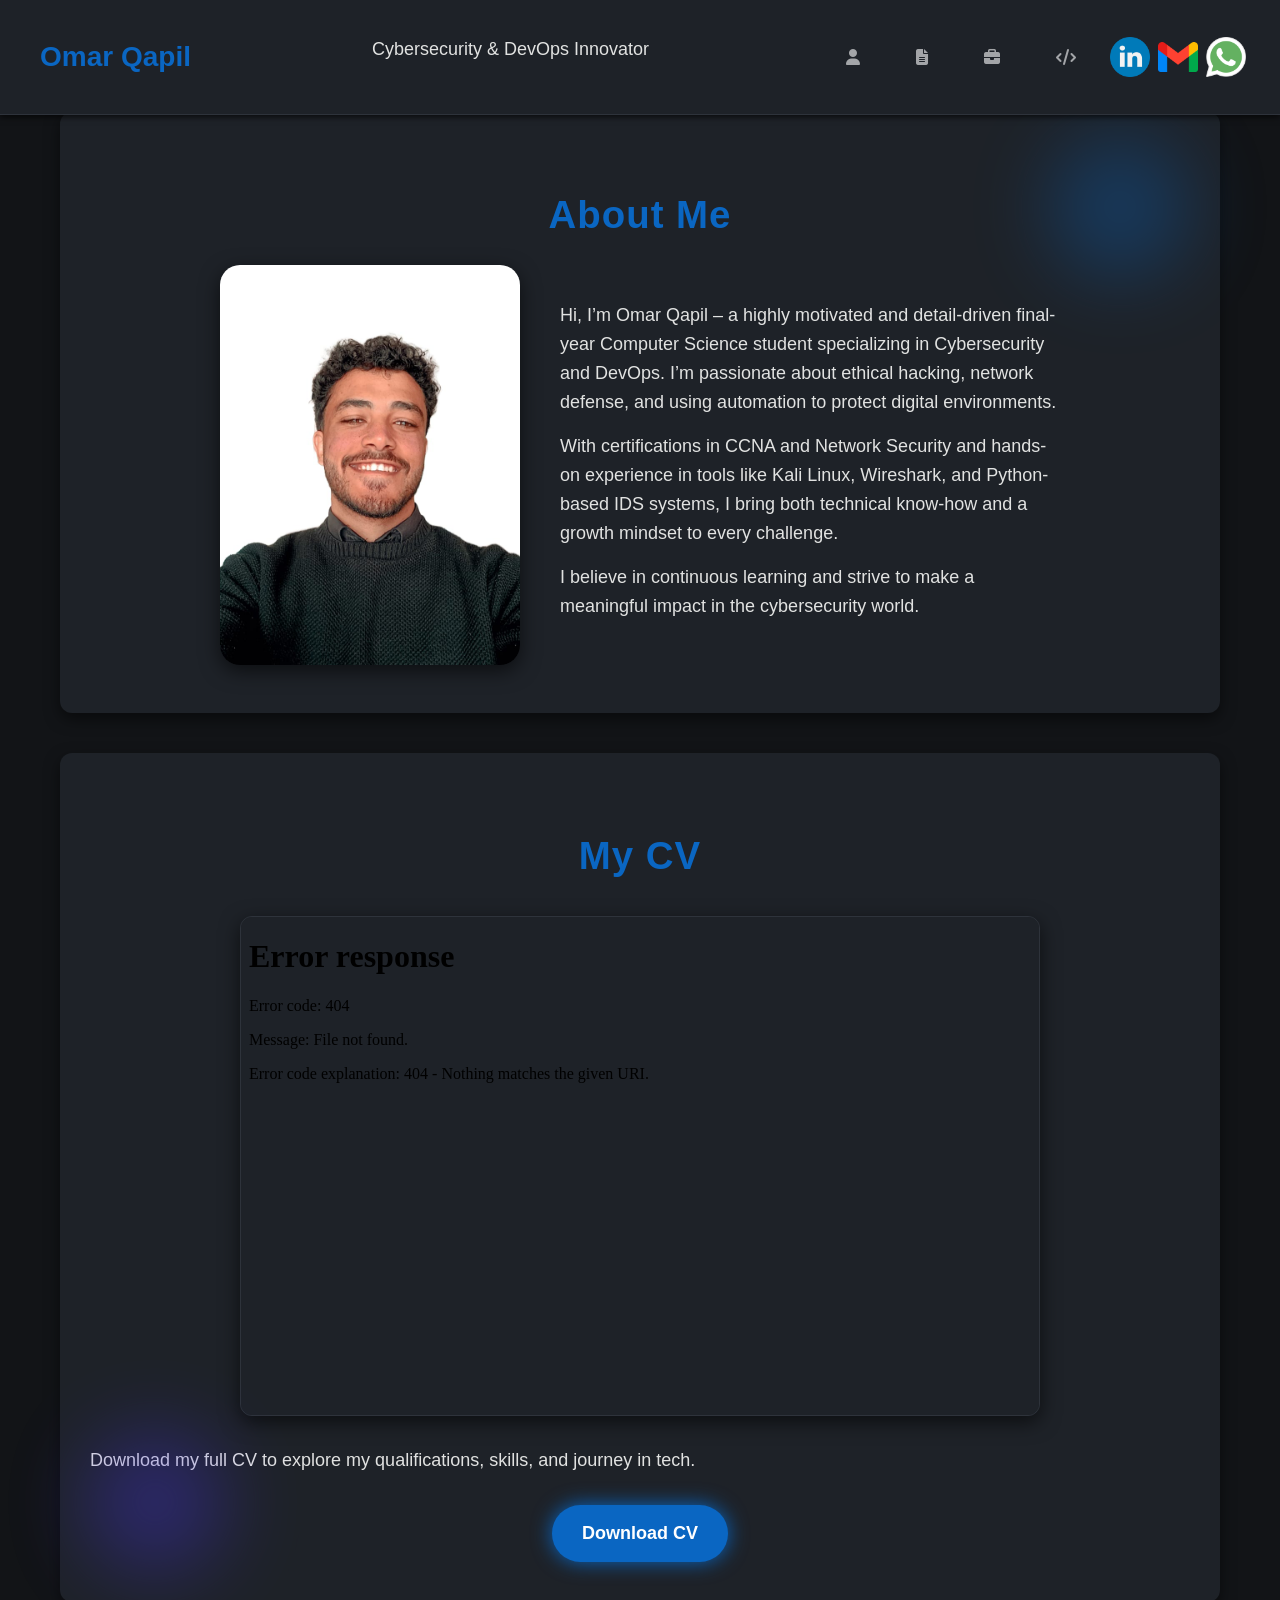
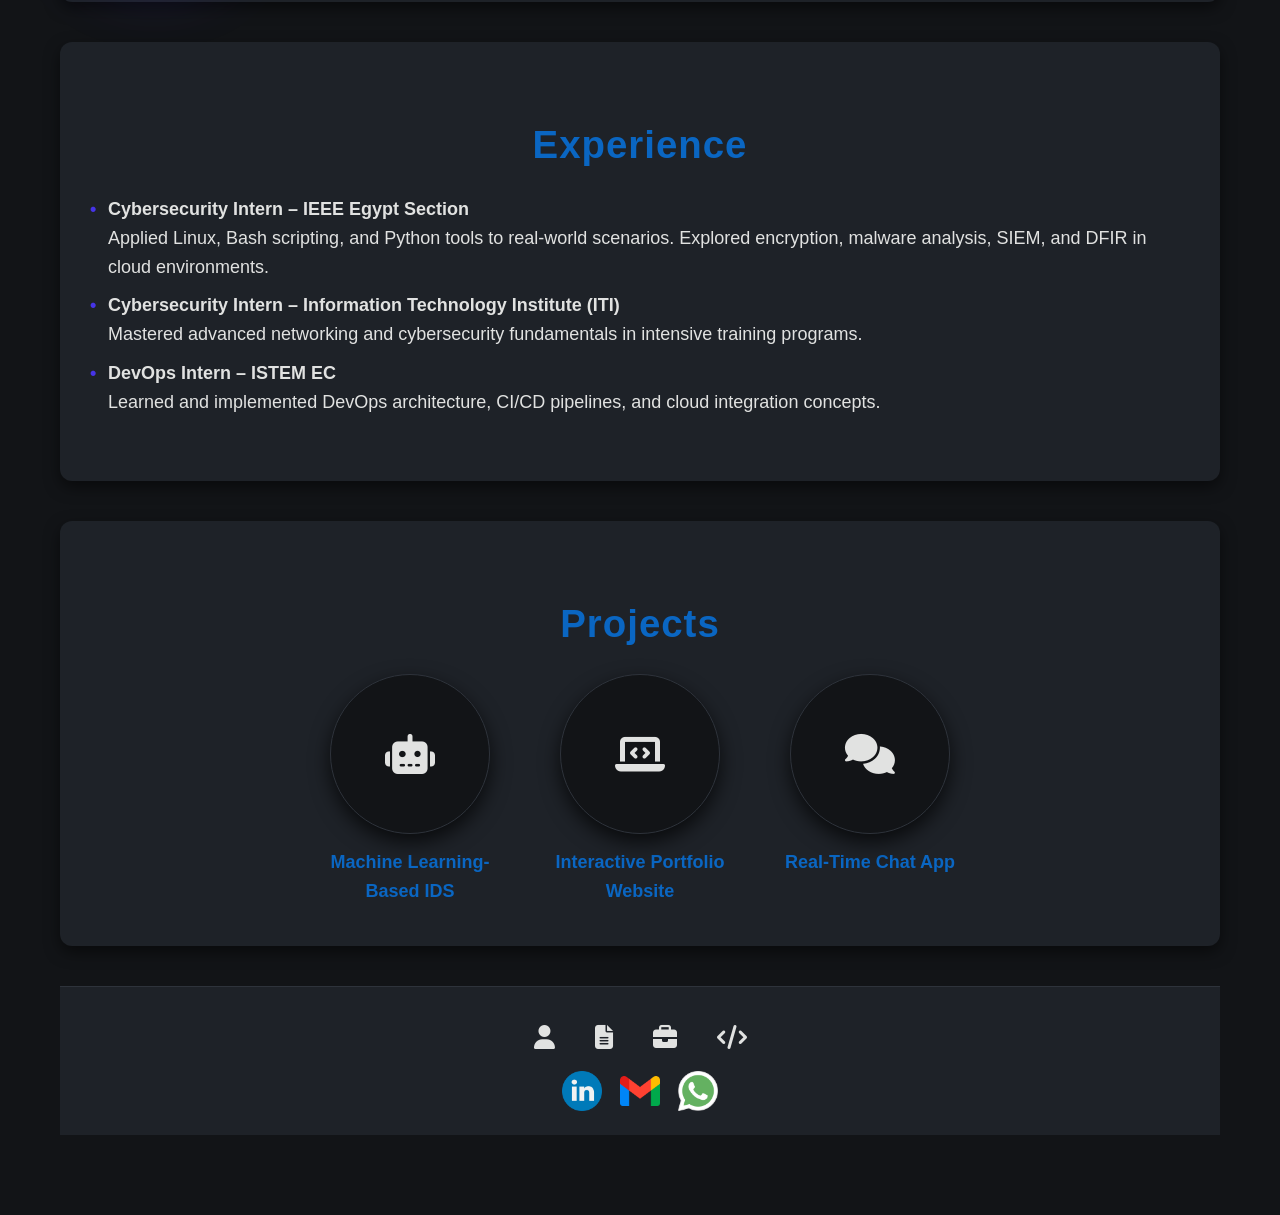
==== site.html @ cd43777d "site.html projest section and footer" ====
<!DOCTYPE html>
<html lang="en" >
<head>
  <meta charset="UTF-8" />
  <meta name="viewport" content="width=device-width, initial-scale=1" />
  <title>Omar Qapil - Cybersecurity & DevOps Professional</title>
  <link rel="stylesheet" href="styles.css" />
  <link rel="stylesheet" href="https://cdnjs.cloudflare.com/ajax/libs/font-awesome/6.4.0/css/all.min.css" />
</head>
<body>
  <header>
    <h1>Omar Qapil</h1>
    <p class="subtitle">Cybersecurity & DevOps Innovator</p>
    <nav>
      <button onclick="scrollToSection('about')" title="About Me" aria-label="About Me" >
        <i class="fas fa-user"></i>
      </button>
      <button onclick="scrollToSection('cv')" title="My CV" aria-label="My CV">
        <i class="fas fa-file-alt"></i>
      </button>
      <button onclick="scrollToSection('experience')" title="Experience" aria-label="Experience">
        <i class="fas fa-briefcase"></i>
      </button>
      <button onclick="scrollToSection('projects')" title="Projects" aria-label="Projects">
        <i class="fas fa-code"></i>
      </button>
      <div class="social-icons" role="group" aria-label="Social Media Links">
        <a href="https://www.linkedin.com/in/omarkapil" target="_blank" rel="noopener" aria-label="LinkedIn">
          <img src="images/linkedin.png" alt="LinkedIn" width="40" />
        </a>
        <a href="mailto:omarkapil012@gmail.com" title="Email" aria-label="Email">
          <img src="images/email.png" alt="Email" width="40" />
        </a>
        <a href="https://wa.me/201009774927" target="_blank" rel="noopener" title="WhatsApp" aria-label="WhatsApp">
          <img src="images/whatsapp.png" alt="WhatsApp" width="40" />
        </a>
      </div>
    </nav>
  </header>

  <main>
    <section id="about" class="fade-in">
      <div class="curved-decor decor1"></div>
      <h2>About Me</h2>
      <div class="about-container">
        <div class="photo-placeholder">
          <img src="images/my_photo.jpg" alt="Omar Qapil" width="300" />
        </div>
        <div class="about-text">
          <p>Hi, I’m Omar Qapil – a highly motivated and detail-driven final-year Computer Science student specializing in Cybersecurity and DevOps. I’m passionate about ethical hacking, network defense, and using automation to protect digital environments.</p>
          <p>With certifications in CCNA and Network Security and hands-on experience in tools like Kali Linux, Wireshark, and Python-based IDS systems, I bring both technical know-how and a growth mindset to every challenge.</p>
          <p>I believe in continuous learning and strive to make a meaningful impact in the cybersecurity world.</p>
        </div>
      </div>
    </section>

    <section id="cv" class="fade-in">
      <div class="curved-decor decor2"></div>
      <h2>My CV</h2>
      <div class="cv-preview">
        <iframe src="files/OMAR_QAPIL_CV.pdf" title="CV Preview" frameborder="0"></iframe>
      </div>
      <p>Download my full CV to explore my qualifications, skills, and journey in tech.</p>
      <a href="files/OMAR_QAPIL_CV.pdf" class="btn-download-cv" download>Download CV</a>
    </section>

    <section id="experience" class="fade-in">
      <h2>Experience</h2>
      <ul>
        <li><strong>Cybersecurity Intern – IEEE Egypt Section</strong><br />
          Applied Linux, Bash scripting, and Python tools to real-world scenarios. Explored encryption, malware analysis, SIEM, and DFIR in cloud environments.</li>
        <li><strong>Cybersecurity Intern – Information Technology Institute (ITI)</strong><br />
          Mastered advanced networking and cybersecurity fundamentals in intensive training programs.</li>
        <li><strong>DevOps Intern – ISTEM EC</strong><br />
          Learned and implemented DevOps architecture, CI/CD pipelines, and cloud integration concepts.</li>
      </ul>
    </section>

    <section id="projects" class="fade-in">
      <h2>Projects</h2>
      <div class="projects-grid">
        <div class="project-wrapper">
          <button class="project-card" aria-haspopup="dialog" aria-controls="project-modal" data-project-index="0" aria-label="Open project: Machine Learning-Based IDS">
            <div><i class="fas fa-robot fa-3x" aria-hidden="true"></i></div>
          </button>
          <div class="project-title">Machine Learning-Based IDS</div>
        </div>
        <div class="project-wrapper">
          <button class="project-card" aria-haspopup="dialog" aria-controls="project-modal" data-project-index="1" aria-label="Open project: Interactive Portfolio Website">
            <div><i class="fas fa-laptop-code fa-3x" aria-hidden="true"></i></div>
          </button>
          <div class="project-title">Interactive Portfolio Website</div>
        </div>
        <div class="project-wrapper">
          <button class="project-card" aria-haspopup="dialog" aria-controls="project-modal" data-project-index="2" aria-label="Open project: Real-Time Chat App">
            <div><i class="fas fa-comments fa-3x" aria-hidden="true"></i></div>
          </button>
          <div class="project-title">Real-Time Chat App</div>
        </div>
      </div>
    </section>

    <footer>
      <nav>
        <button onclick="scrollToSection('about')" title="About Me" aria-label="About Me">
          <i class="fas fa-user"></i>
        </button>
        <button onclick="scrollToSection('cv')" title="My CV" aria-label="My CV">
          <i class="fas fa-file-alt"></i>
        </button>
        <button onclick="scrollToSection('experience')" title="Experience" aria-label="Experience">
          <i class="fas fa-briefcase"></i>
        </button>
        <button onclick="scrollToSection('projects')" title="Projects" aria-label="Projects">
          <i class="fas fa-code"></i>
        </button>
      </nav>
      <div class="social-icons" role="group" aria-label="Social Media Links">
        <a href="https://www.linkedin.com/in/omarkapil" target="_blank" rel="noopener" aria-label="LinkedIn">
          <img src="images/linkedin.png" alt="LinkedIn" width="40" />
        </a>
        <a href="mailto:omarkapil012@gmail.com" title="Email" aria-label="Email">
          <img src="images/email.png" alt="Email" width="40" />
        </a>
        <a href="https://wa.me/201009774927" target="_blank" rel="noopener" title="WhatsApp" aria-label="WhatsApp">
          <img src="images/whatsapp.png" alt="WhatsApp" width="40" />
        </a>
      </div>
    </footer>
  </main>

  <!-- Modal for Project Details -->
  <div id="project-modal" role="dialog" aria-modal="true" aria-labelledby="modal-title" tabindex="-1">
    <div class="modal-content" role="document">
      <button id="modal-close-btn" aria-label="Close project details">&times;</button>
      <h3 id="modal-title">Project Title</h3>
      <img id="modal-image" src="" alt="" />
      <p id="modal-description"></p>
    </div>
  </div>

<script>
  function scrollToSection(id) {
    document.getElementById(id).scrollIntoView({ behavior: 'smooth' });
  }

  function onScroll() {
    const fadeEls = document.querySelectorAll('.fade-in');
    const triggerBottom = window.innerHeight * 0.85;

    fadeEls.forEach(el => {
      const elTop = el.getBoundingClientRect().top;
      if(elTop < triggerBottom) {
        el.classList.add('visible');
      }
    });
  }
  window.addEventListener('scroll', onScroll);
  window.addEventListener('load', onScroll);

  const projectsDetails = [
    {
      title: "Machine Learning-Based IDS",
      image: "images/ml_ids.png",
      description: `Developed a lightweight Intrusion Detection System using Python and ML. Integrated real-time threat detection with Wireshark/Nmap packet analysis and a custom GUI interface.`
    },
    {
      title: "Interactive Portfolio Website",
      image: "images/portfolio.png",
      description: `A responsive and engaging personal website (this one!) designed using HTML, CSS, and JavaScript to showcase my work and passion.`
    },
    {
      title: "Real-Time Chat App",
      image: "images/chat_app.png",
      description: `Built a live messaging platform with WebSocket, offering real-time updates and seamless user communication.`
    },
  ];

  const modal = document.getElementById('project-modal');
  const modalTitle = document.getElementById('modal-title');
  const modalImage = document.getElementById('modal-image');
  const modalDesc = document.getElementById('modal-description');
  const modalCloseBtn = document.getElementById('modal-close-btn');

  function openModal(index) {
    const project = projectsDetails[index];
    modalTitle.textContent = project.title;
    modalImage.src = project.image;
    modalImage.alt = project.title + " image";
    modalDesc.textContent = project.description;
    modal.classList.add('active');
    modal.focus();
  }

  function closeModal() {
    modal.classList.remove('active');
  }

  document.querySelectorAll('.project-card').forEach((btn) => {
    btn.addEventListener('click', (e) => {
      const index = parseInt(btn.dataset.projectIndex, 10);
      if (!isNaN(index)) {
        openModal(index);
      }
    });

    btn.addEventListener('keydown', (e) => {
      if (e.key === 'Enter' || e.key === ' ') {
        e.preventDefault();
        const index = parseInt(btn.dataset.projectIndex, 10);
        if (!isNaN(index)) {
          openModal(index);
        }
      }
    });
  });

  modalCloseBtn.addEventListener('click', closeModal);

  modal.addEventListener('click', (e) => {
    if (e.target === modal) {
      closeModal();
    }
  });

  window.addEventListener('keydown', (e) => {
    if (e.key === 'Escape' && modal.classList.contains('active')) {
      closeModal();
    }
  });
</script>
</body>
</html>
---- styles.css ----
/* Root Variables */
:root {
  --color-primary: #0A66C2;
  --color-secondary: #004182;
  --color-accent: #4634e7;
  --color-bg: #121417;
  --color-surface: #1E2228;
  --color-text-primary: #E1E2E1;
  --color-text-secondary: #A3A5A8;
  --color-border: #2E333B;
  --transition-duration: 0.3s;
  --glow-color: rgba(70, 52, 231, 0.7);
}

/* Reset and Base */
* {
  box-sizing: border-box;
}

body, html {
  margin: 0;
  padding: 0;
  width: 100%;
  overflow-x: hidden;
  font-family: 'Inter', sans-serif;
  background-color: var(--color-bg);
  color: var(--color-text-primary);
  line-height: 1.6;
  -webkit-font-smoothing: antialiased;
  -moz-osx-font-smoothing: grayscale;
}

header {
  position: fixed;
  top: 0;
  width: 100%;
  background-color: var(--color-surface);
  border-bottom: 1px solid var(--color-border);
  padding: 16px 40px;
  display: flex;
  justify-content: space-between;
  align-items: center;
  z-index: 1000;
  box-shadow: 0 2px 6px rgba(0,0,0,0.7);
}

header h1 {
  font-weight: 700;
  font-size: 1.75rem;
  color: var(--color-primary);
  user-select: none;
}

nav {
  display: flex;
  gap: 24px;
  align-items: center;
}

nav button {
  background: transparent;
  border: none;
  color: var(--color-text-secondary);
  font-weight: 600;
  font-size: 1rem;
  cursor: pointer;
  padding: 10px 16px;
  border-radius: 8px;
  transition: background-color var(--transition-duration), color var(--transition-duration);
  display: flex;
  align-items: center;
  justify-content: center;
}

nav button:hover, nav button:focus {
  background-color: var(--color-primary);
  color: #fff;
  box-shadow: 0 0 10px var(--color-primary);
  outline: none;
}

.social-icons {
  display: flex;
  align-items: center;
  gap: 20px;
}

.social-icons a {
  color: var(--color-text-secondary);
  width: 28px;
  height: 28px;
  display: flex;
  align-items: center;
  justify-content: center;
  transition: color var(--transition-duration);
  cursor: pointer;
}

.social-icons a:hover, .social-icons a:focus {
  color: var(--color-accent);
  transform: scale(1.15);
  outline: none;
}

main {
  margin-top: 72px;
  width: 100%;
  padding: 40px 20px 80px;
  max-width: 1200px;
  margin-left: auto;
  margin-right: auto;
}

section {
  position: relative;
  width: 100%;
  background-color: var(--color-surface);
  border-radius: 12px;
  margin-bottom: 40px;
  padding: 40px 30px;
  box-shadow: 0 6px 15px rgba(0,0,0,0.5);
}

/* About Section */
.about-container {
  display: flex;
  align-items: center;
  gap: 40px;
  flex-wrap: wrap;
  justify-content: center;
}

.photo-placeholder img {
  border-radius: 20px;
  box-shadow: 0 6px 20px rgba(0, 0, 0, 0.6);
  max-width: 100%;
  height: auto;
  transition: transform var(--transition-duration);
}

.photo-placeholder img:hover {
  transform: scale(1.05);
}

.about-text {
  max-width: 500px;
}

h2 {
  font-size: 2.4rem;
  font-weight: 700;
  color: var(--color-primary);
  margin-bottom: 20px;
  text-align: center;
  letter-spacing: 1px;
}

p, li {
  font-weight: 400;
  font-size: 1.125rem;
  color: var(--color-text-primary);
  margin: 0 auto 16px auto;
  line-height: 1.6;
}

ul {
  list-style: none;
  padding-left: 0;
  margin: 0 auto 24px auto;
}

li {
  margin-bottom: 10px;
  padding-left: 1em;
  position: relative;
}

li::before {
  content: '•';
  position: absolute;
  left: 0;
  color: var(--color-accent);
  font-weight: 700;
}

/* Projects Section */
#projects > .projects-grid {
  display: flex;
  flex-wrap: wrap;
  gap: 50px;
  justify-content: center;
  align-items: flex-start;
}

.project-wrapper {
  display: flex;
  flex-direction: column;
  align-items: center;
  width: 180px;
}

.project-card {
  background-color: var(--color-bg);
  border: 1px solid var(--color-border);
  border-radius: 50%;
  width: 160px;
  height: 160px;
  box-shadow: 0 8px 20px rgba(0,0,0,0.7);
  cursor: pointer;
  position: relative;
  display: flex;
  align-items: center;
  justify-content: center;
  color: var(--color-text-primary);
  transition: transform 0.3s ease, box-shadow 0.3s ease;
  outline-offset: 4px;
  outline: none;
  filter: drop-shadow(0 0 6px transparent);
  user-select: none;
  z-index: 0;
}

.project-card::before {
  content: '';
  position: absolute;
  top: -10px; left: -10px; right: -10px; bottom: -10px;
  border-radius: 50%;
  filter: blur(12px);
  opacity: 0;
  background: var(--glow-color);
  transition: opacity 0.3s ease;
  z-index: -1;
}

.project-card:hover,
.project-card:focus {
  transform: translateY(-10px);
  box-shadow: 0 0 30px var(--color-accent);
  outline: none;
  filter: drop-shadow(0 0 12px var(--color-accent));
  z-index: 10;
}
.project-card:hover::before,
.project-card:focus::before {
  opacity: 1;
}

.project-title {
  margin-top: 14px;
  font-size: 1.125rem;
  font-weight: 700;
  color: var(--color-primary);
  text-align: center;
  user-select: text;
}

/* Download CV Button */
.btn-download-cv {
  display: inline-block;
  background-color: var(--color-primary);
  color: #fff;
  padding: 14px 30px;
  border-radius: 30px;
  font-weight: 700;
  font-size: 1.125rem;
  text-decoration: none;
  box-shadow: 0 0 20px var(--color-primary);
  transition: background-color 0.3s ease, box-shadow 0.3s ease;
  margin: 30px auto 0;
  display: block;
  width: max-content;
}

.btn-download-cv:hover,
.btn-download-cv:focus {
  background-color: var(--color-accent);
  box-shadow: 0 0 30px var(--color-accent);
  outline: none;
}

/* CV Preview */
.cv-preview {
  margin: 30px auto;
  max-width: 800px;
  height: 500px;
  border: 1px solid var(--color-border);
  border-radius: 12px;
  overflow: hidden;
  box-shadow: 0 6px 20px rgba(0,0,0,0.6);
}

.cv-preview iframe {
  width: 100%;
  height: 100%;
  border: none;
  background-color: var(--color-surface);
}

/* Fade-in Animation */
.fade-in {
  opacity: 0;
  transform: translateY(30px);
  animation-fill-mode: forwards;
  animation-timing-function: ease-out;
}

.fade-in.visible {
  animation-name: fadeInUp;
  animation-duration: 1s;
}

@keyframes fadeInUp {
  to {
    opacity: 1;
    transform: translateY(0);
  }
}

/* Decorative Glowing Circles */
.curved-decor {
  position: absolute;
  width: 140px;
  height: 140px;
  border-radius: 50%;
  filter: blur(40px);
  opacity: 0.35;
  animation: pulse 5s ease-in-out infinite;
  z-index: 0;
}

.decor1 {
  background: var(--color-primary);
  top: 25px;
  right: 30px;
}

.decor2 {
  background: var(--color-accent);
  bottom: 30px;
  left: 25px;
  animation-delay: 2.5s;
}

@keyframes pulse {
  0%, 100% {
    transform: scale(1);
    opacity: 0.35;
  }
  50% {
    transform: scale(1.3);
    opacity: 0.6;
  }
}

/* Footer Layout */
footer {
  background-color: var(--color-surface);
  color: var(--color-text-primary);
  padding: 30px 40px;
  border-top: 1px solid var(--color-border);
  display: flex;
  flex-direction: column;
  align-items: center;
  gap: 20px;
}

footer > nav {
  display: flex;
  gap: 24px;
}

footer button {
  background-color: transparent;
  border: none;
  color: var(--color-text-primary);
  font-size: 24px;
  cursor: pointer;
  transition: color var(--transition-duration);
  display: flex;
  align-items: center;
  justify-content: center;
  padding: 8px;
  border-radius: 8px;
}

footer button:hover,
footer button:focus {
  color: var(--color-accent);
  background-color: rgba(70,52,231,0.1);
  outline: none;
}

footer .social-icons {
  display: flex;
  gap: 30px;
}

footer .social-icons img {
  width: 40px;
  transition: transform var(--transition-duration);
  cursor: pointer;
}

footer .social-icons img:hover,
footer .social-icons img:focus {
  transform: scale(1.15);
  outline: none;
}

/* Responsive */
@media (max-width: 700px) {
  header {
    padding: 14px 20px;
  }

  nav {
    gap: 12px;
  }

  nav button {
    padding: 8px 12px;
    font-size: 0.9rem;
  }

  h2 {
    font-size: 1.8rem;
  }

  p, li {
    font-size: 1rem;
  }

  main {
    padding: 20px 15px 60px;
  }

  .about-container {
    flex-direction: column;
    text-align: center;
  }

  .about-text {
    max-width: 100%;
  }

  #projects > .projects-grid {
    gap: 30px;
  }

  .project-wrapper {
    width: 140px;
  }

  .project-card {
    width: 120px;
    height: 120px;
    padding: 0;
  }

  footer {
    padding: 20px;
    gap: 15px;
  }

  footer > nav {
    gap: 14px;
  }

  footer .social-icons {
    gap: 20px;
  }
}

/* Modal Styles */
#project-modal {
  position: fixed;
  top: 0; left: 0; right: 0; bottom: 0;
  background-color: rgba(18, 20, 23, 0.85);
  display: none;
  justify-content: center;
  align-items: center;
  z-index: 2000;
  padding: 20px;
  overflow-y: auto;
}

#project-modal.active {
  display: flex;
}

#project-modal .modal-content {
  background-color: var(--color-surface);
  max-width: 700px;
  width: 100%;
  border-radius: 16px;
  box-shadow: 0 8px 30px rgba(70, 52, 231, 0.5);
  position: relative;
  padding: 30px 40px;
  color: var(--color-text-primary);
  font-size: 1rem;
  line-height: 1.5;
  max-height: 90vh;
  overflow-y: auto;
  animation: slideIn 0.3s ease forwards;
}

#project-modal .modal-content h3 {
  color: var(--color-primary);
  font-size: 1.8rem;
  margin-top: 0;
  margin-bottom: 20px;
}

#project-modal .modal-content img {
  max-width: 100%;
  border-radius: 12px;
  box-shadow: 0 6px 15px rgba(0,0,0,0.4);
  margin-bottom: 20px;
}

#modal-close-btn {
  position: absolute;
  top: 16px;
  right: 16px;
  background: transparent;
  border: none;
  font-size: 22px;
  color: var(--color-primary);
  cursor: pointer;
  transition: color 0.3s ease;
}

#modal-close-btn:hover,
#modal-close-btn:focus {
  color: var(--color-accent);
  outline: none;
}

@keyframes slideIn {
  from {
    transform: translateY(40px);
    opacity: 0;
  }
  to {
    transform: translateY(0);
    opacity: 1;
  }
}
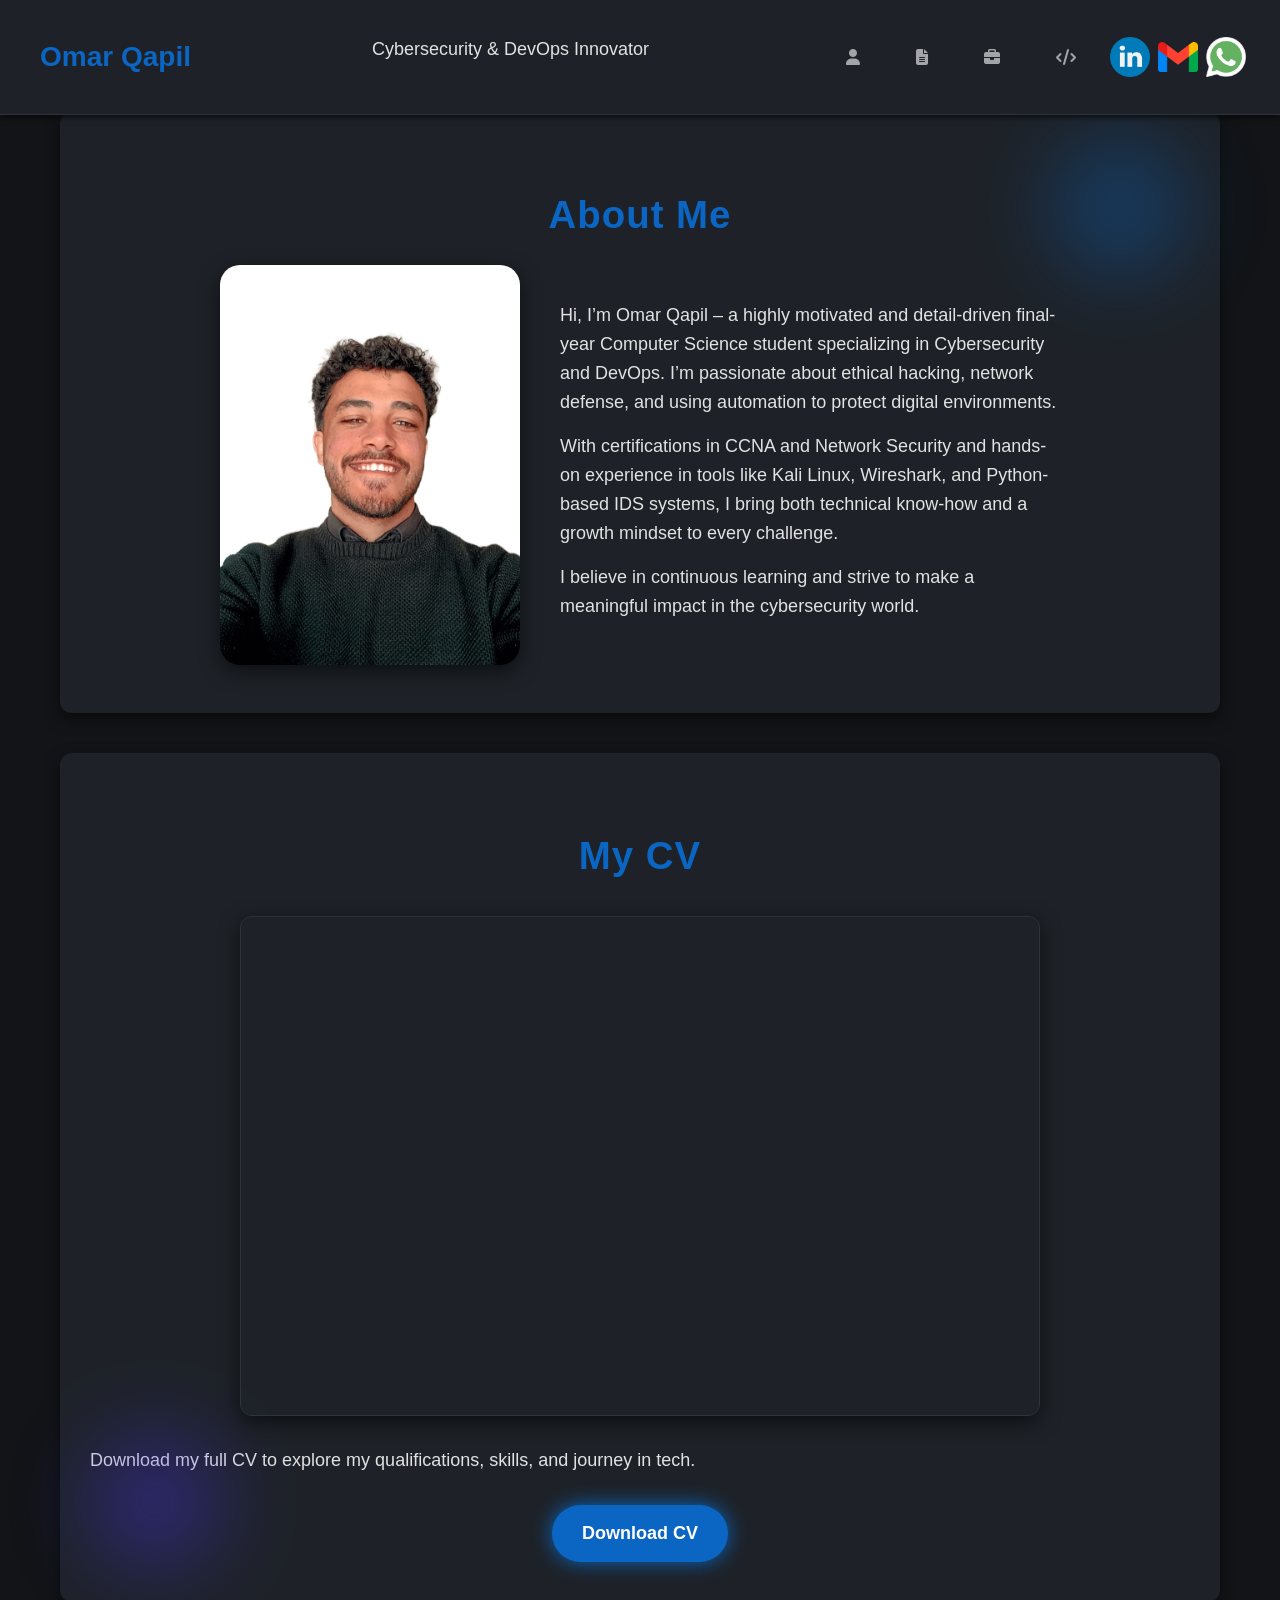
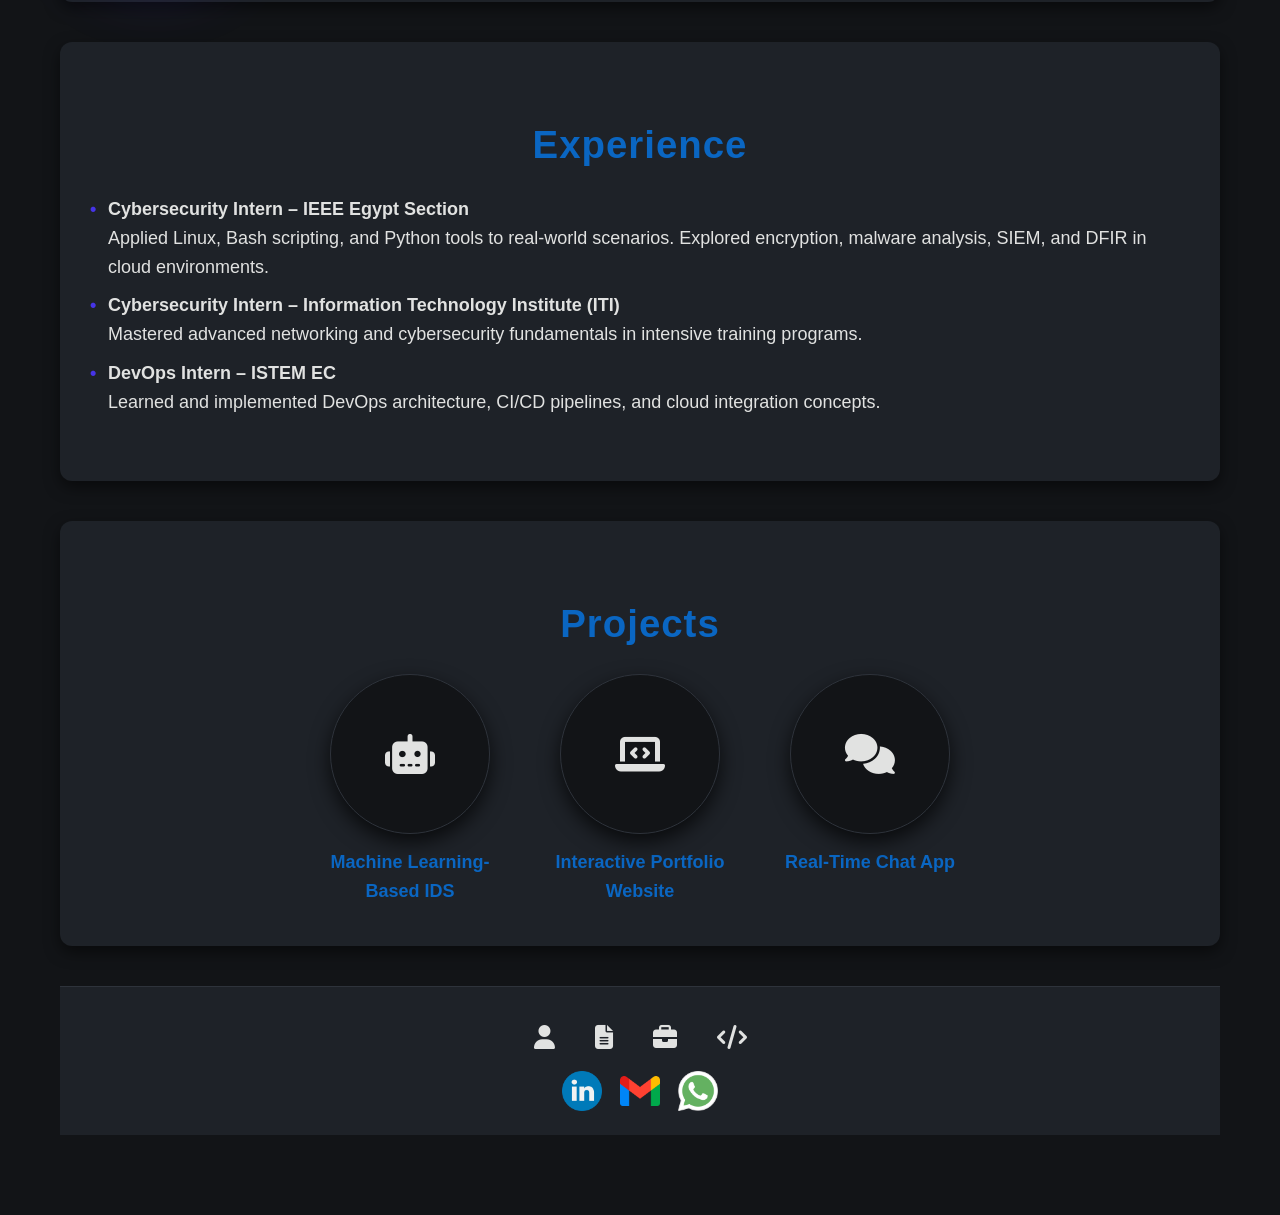
==== commit 3aa11f2a: "site.html" ====
--- a/site.html
+++ b/site.html
@@ -58,10 +58,10 @@
       <div class="curved-decor decor2"></div>
       <h2>My CV</h2>
       <div class="cv-preview">
-        <iframe src="files/OMAR_QAPIL_CV.pdf" title="CV Preview" frameborder="0"></iframe>
+        <iframe src="OMAR_QAPIL_CV.pdf" title="CV Preview" frameborder="0"></iframe>
       </div>
       <p>Download my full CV to explore my qualifications, skills, and journey in tech.</p>
-      <a href="files/OMAR_QAPIL_CV.pdf" class="btn-download-cv" download>Download CV</a>
+      <a href="OMAR_QAPIL_CV.pdf" class="btn-download-cv" download>Download CV</a>
     </section>
 
     <section id="experience" class="fade-in">
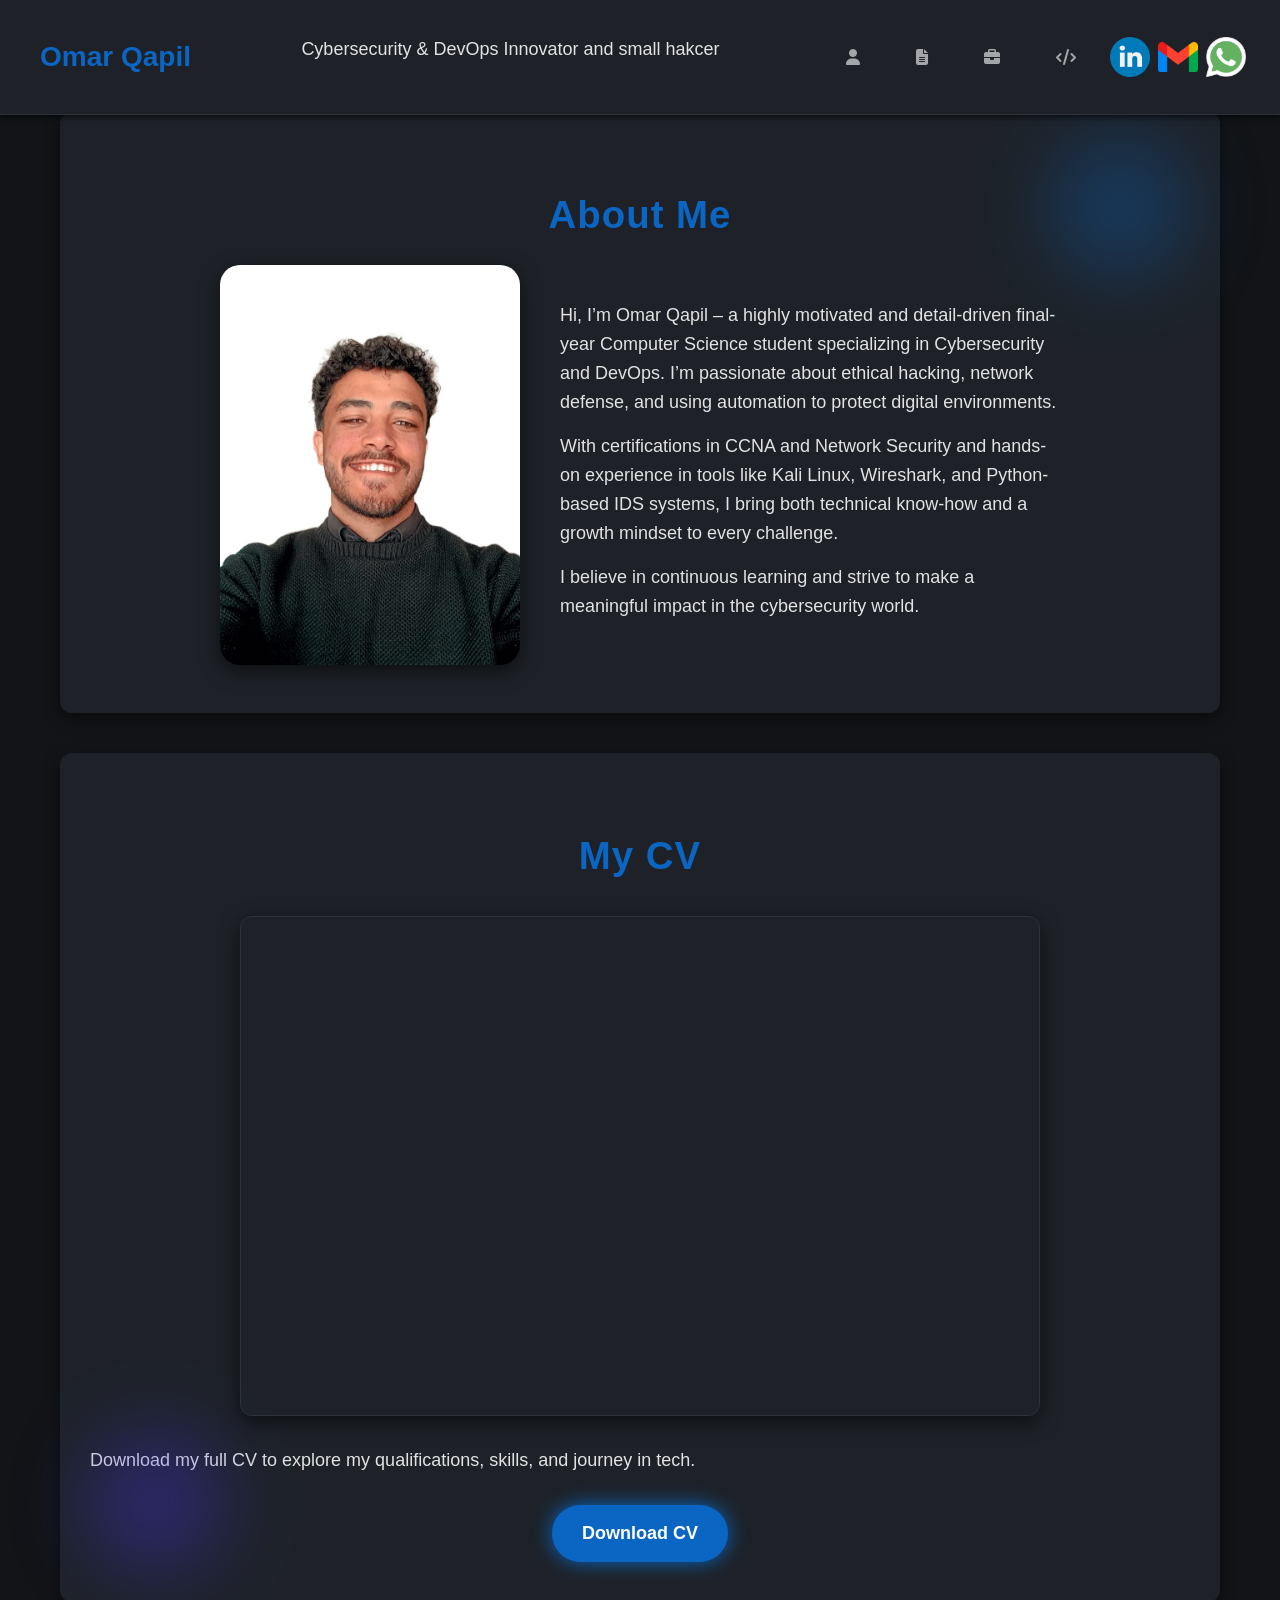
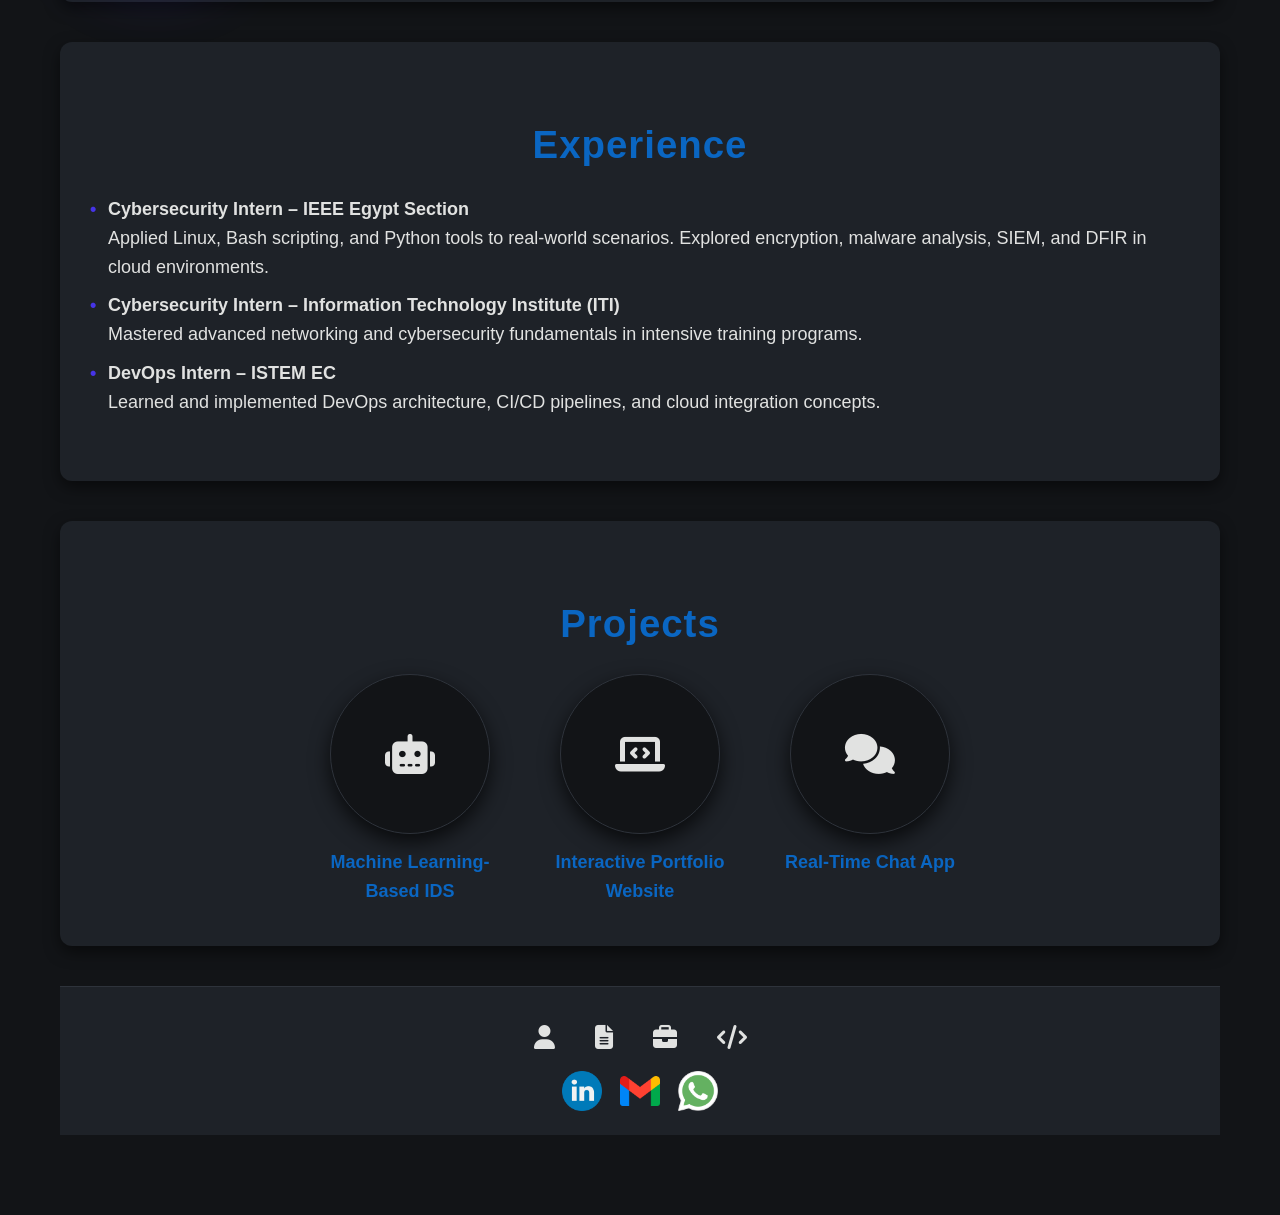
==== commit 9629d015: "Update site.html" ====
--- a/site.html
+++ b/site.html
@@ -10,7 +10,7 @@
 <body>
   <header>
     <h1>Omar Qapil</h1>
-    <p class="subtitle">Cybersecurity & DevOps Innovator</p>
+    <p class="subtitle">Cybersecurity & DevOps Innovator and small hakcer</p>
     <nav>
       <button onclick="scrollToSection('about')" title="About Me" aria-label="About Me" >
         <i class="fas fa-user"></i>
--- a/styles.css
+++ b/styles.css
@@ -1,4 +1,4 @@
-/* Root Variables */
+/*Root Variables */
 :root {
   --color-primary: #0A66C2;
   --color-secondary: #004182;
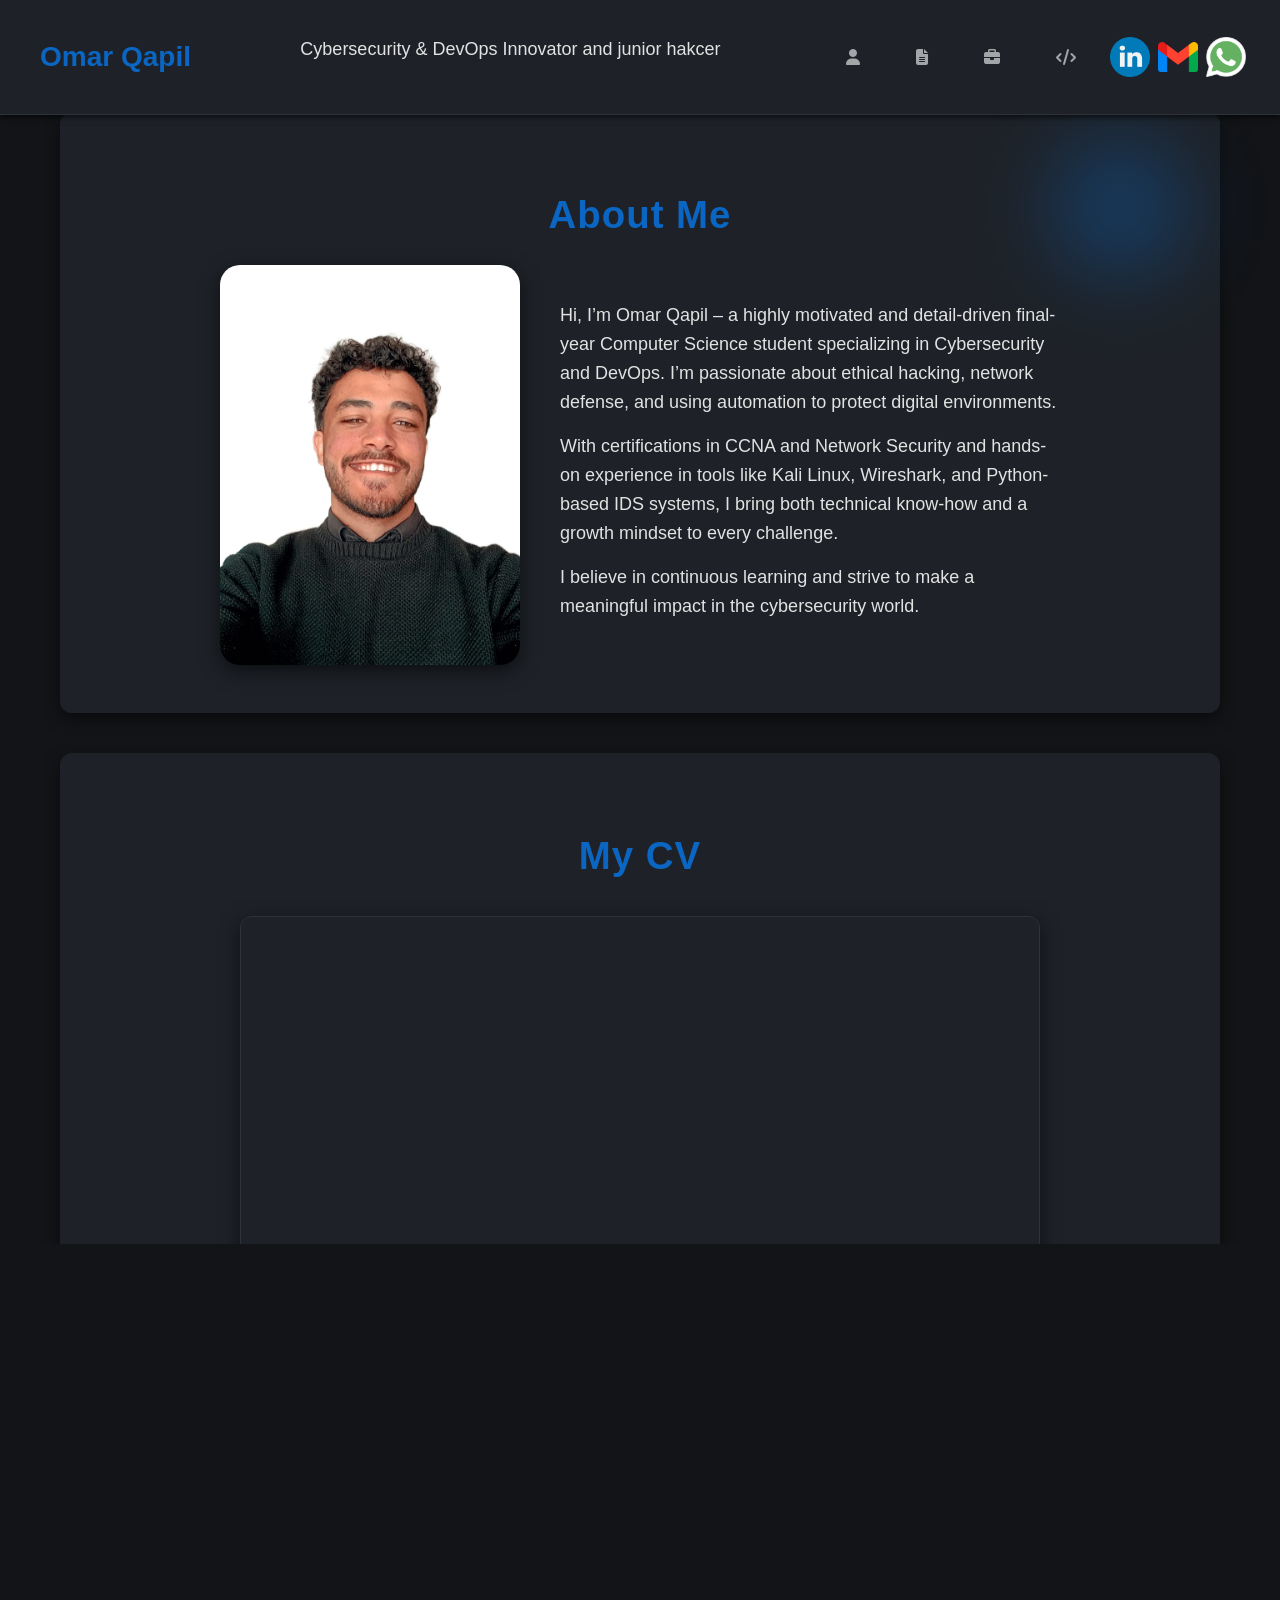
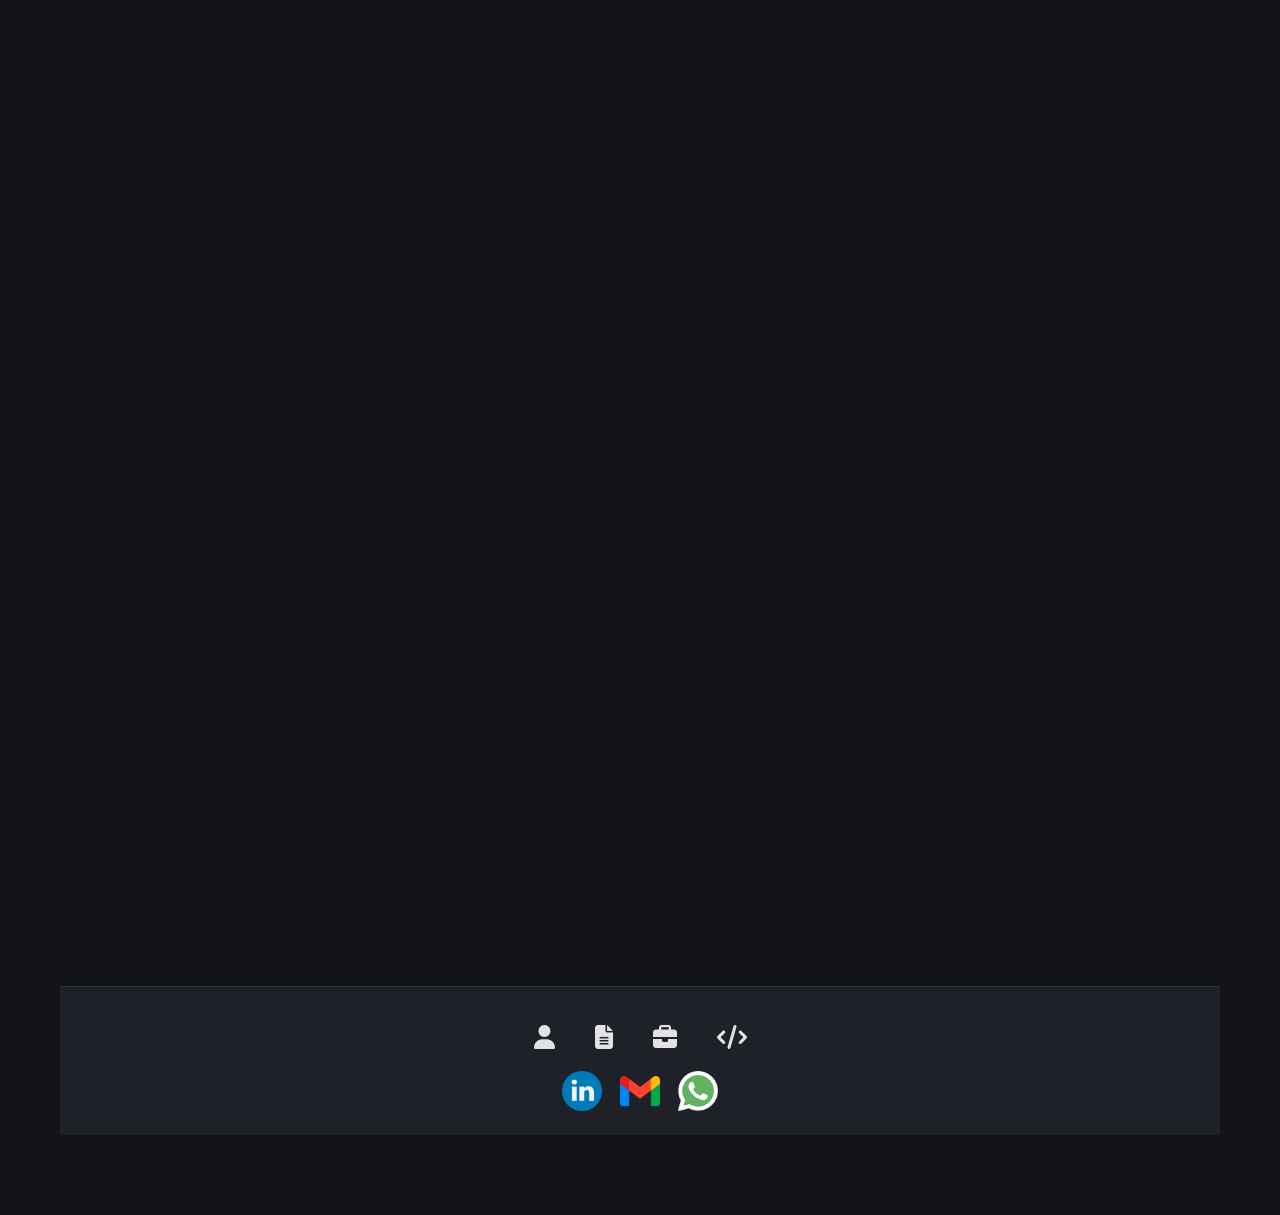
==== commit 013853c2: "Update site.html" ====
--- a/site.html
+++ b/site.html
@@ -10,7 +10,7 @@
 <body>
   <header>
     <h1>Omar Qapil</h1>
-    <p class="subtitle">Cybersecurity & DevOps Innovator and small hakcer</p>
+    <p class="subtitle">Cybersecurity & DevOps Innovator and junior hakcer</p>
     <nav>
       <button onclick="scrollToSection('about')" title="About Me" aria-label="About Me" >
         <i class="fas fa-user"></i>
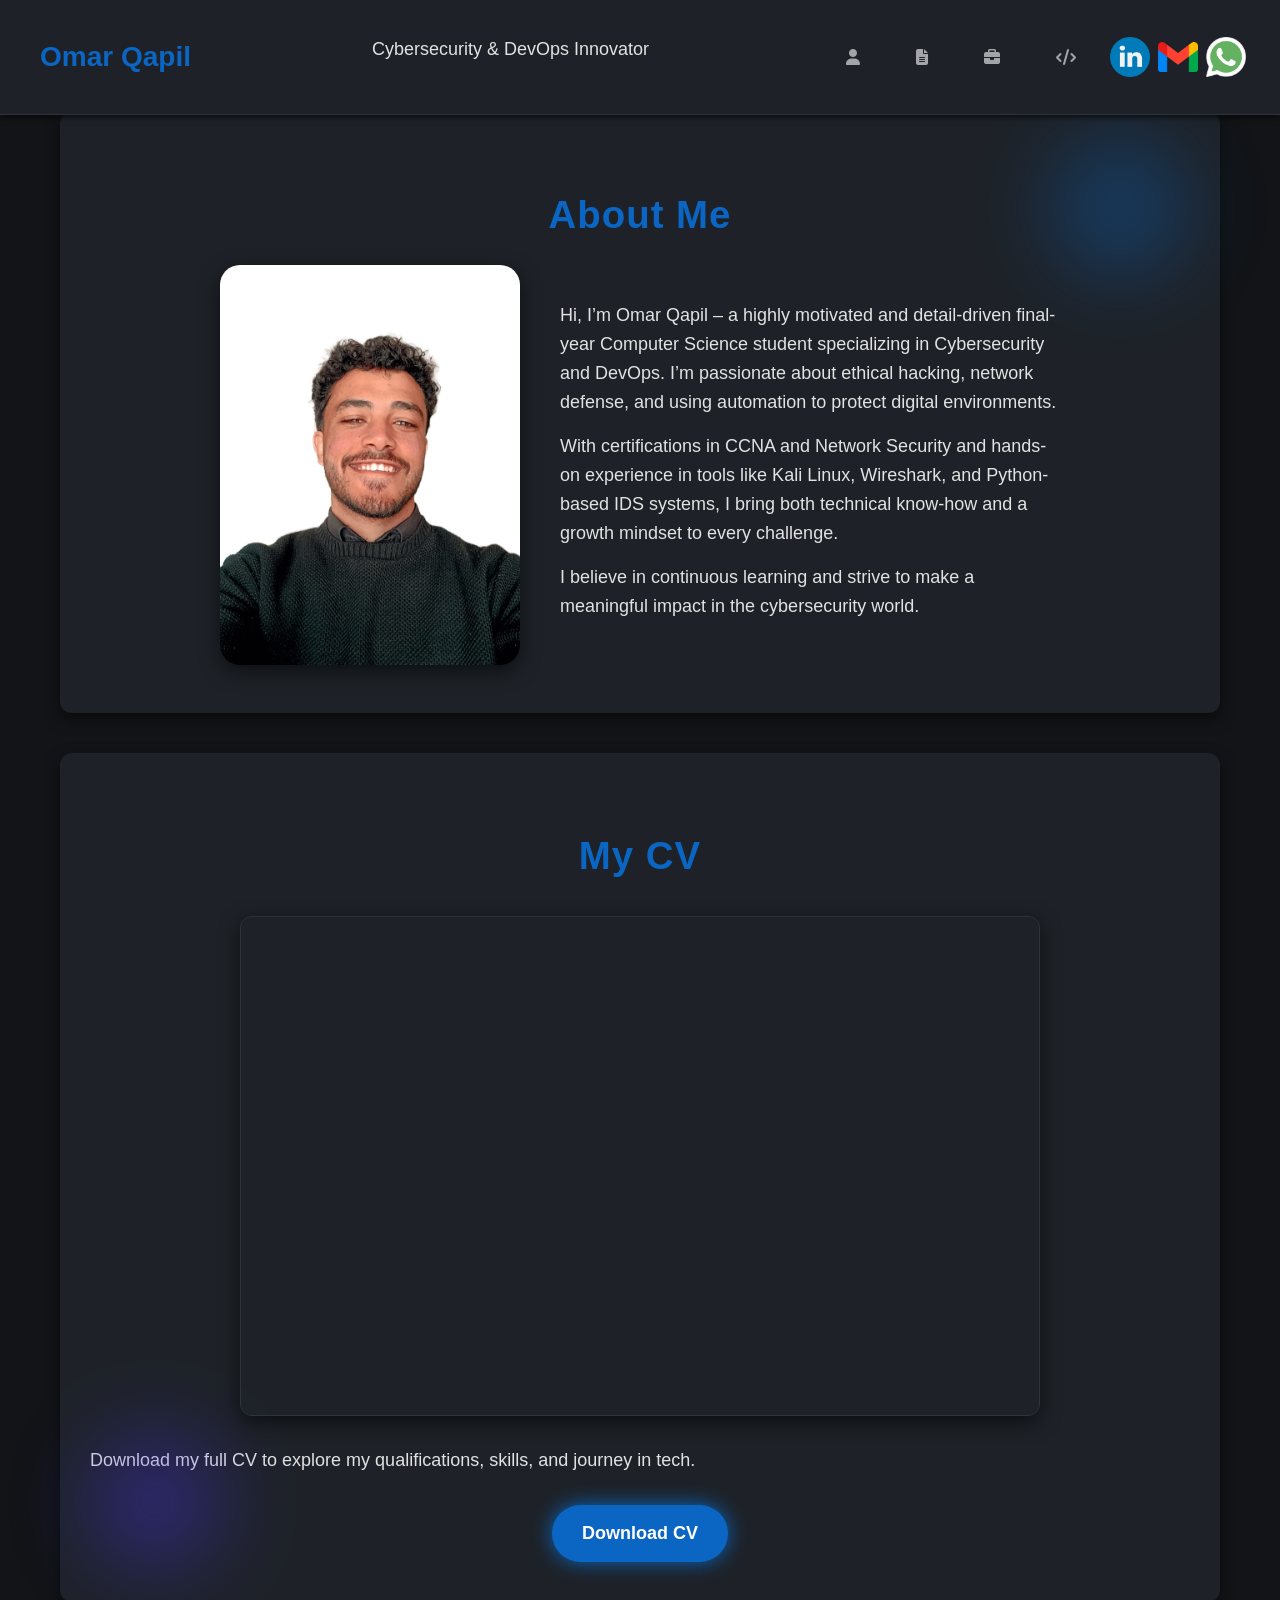
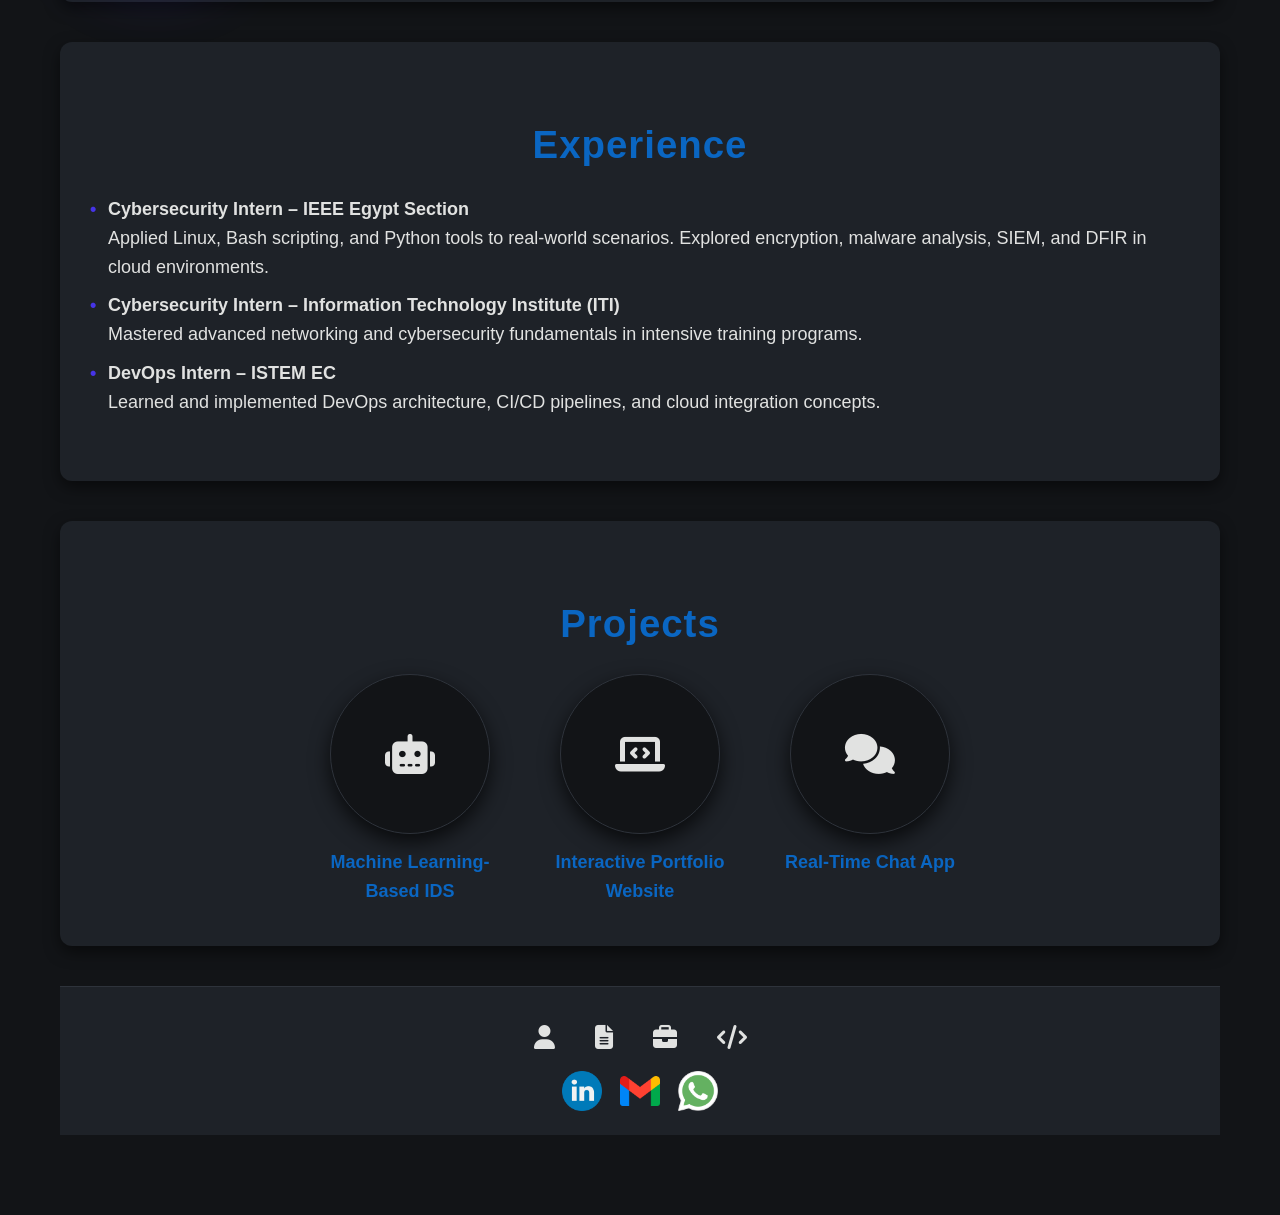
==== commit 015db6dd: "Update site.html LAST FRTOM KAPIL" ====
--- a/site.html
+++ b/site.html
@@ -10,7 +10,7 @@
 <body>
   <header>
     <h1>Omar Qapil</h1>
-    <p class="subtitle">Cybersecurity & DevOps Innovator and junior hakcer</p>
+    <p class="subtitle">Cybersecurity & DevOps Innovator</p>
     <nav>
       <button onclick="scrollToSection('about')" title="About Me" aria-label="About Me" >
         <i class="fas fa-user"></i>
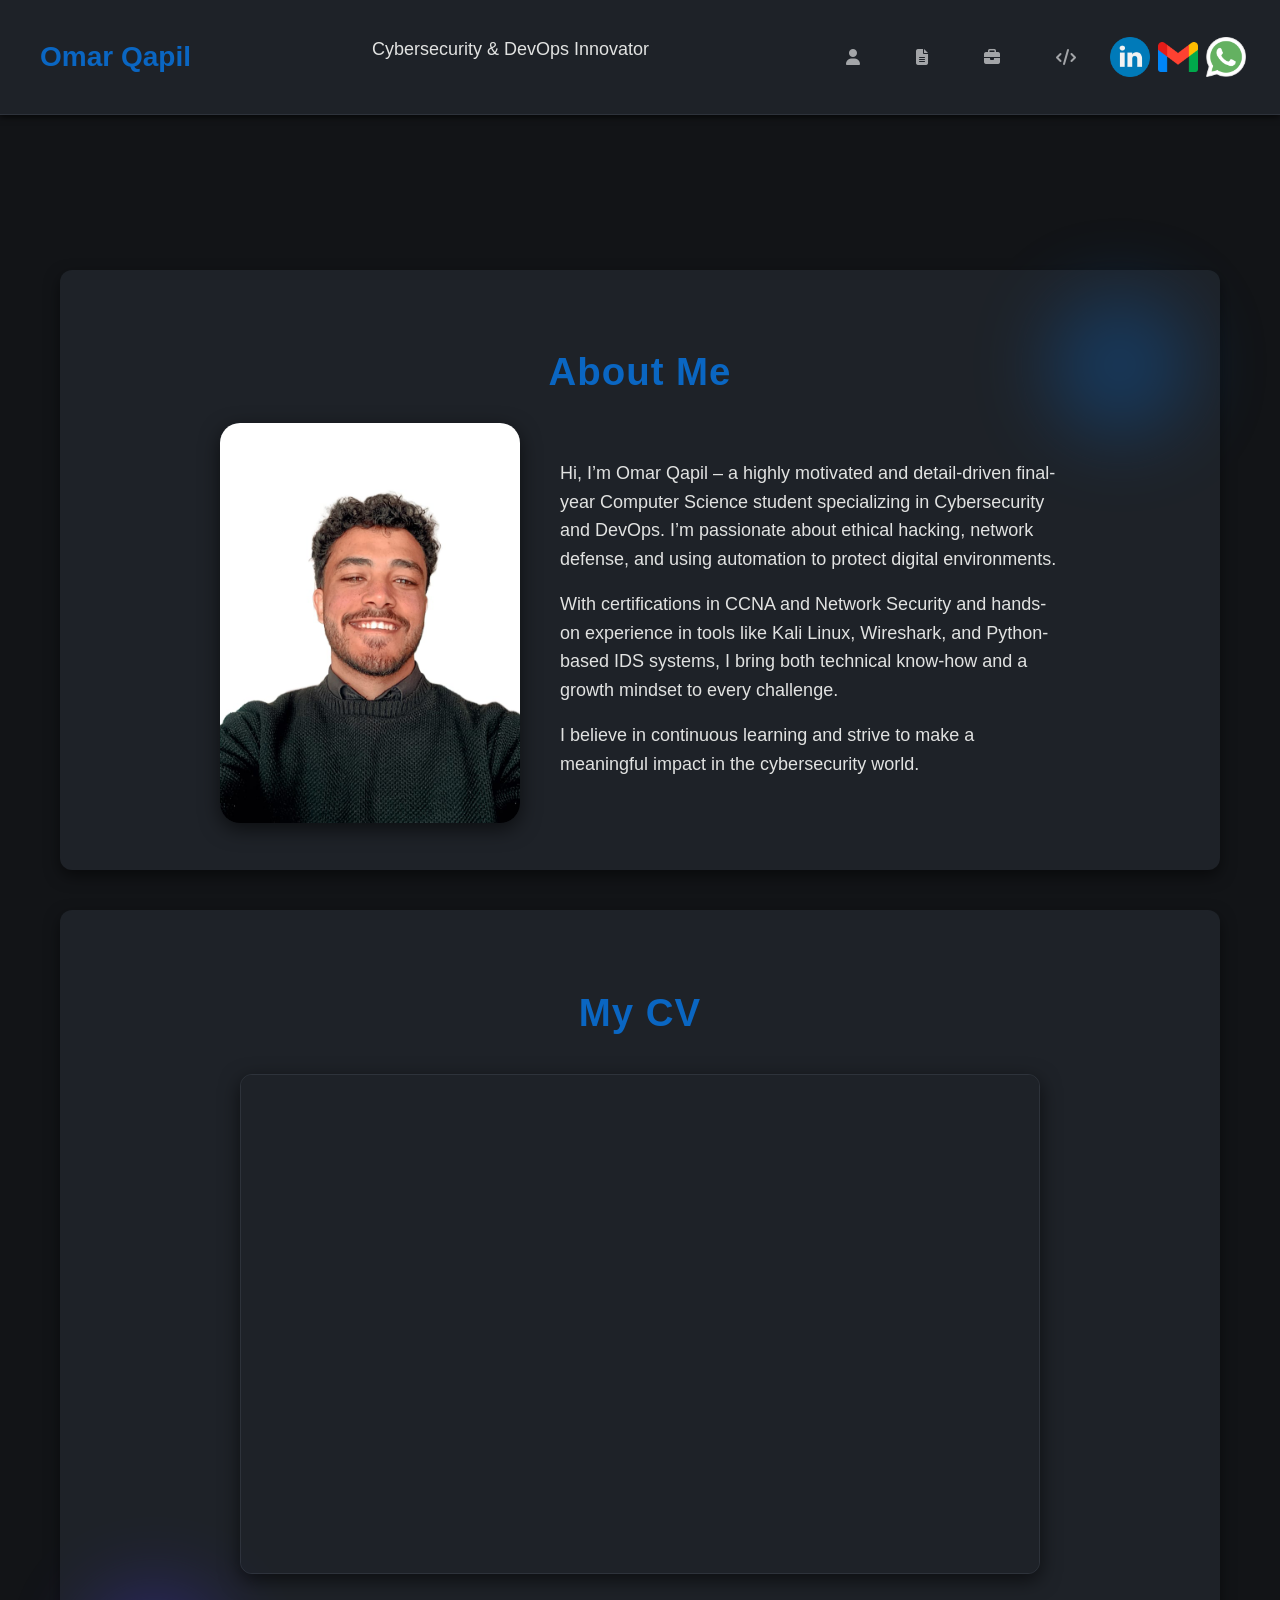
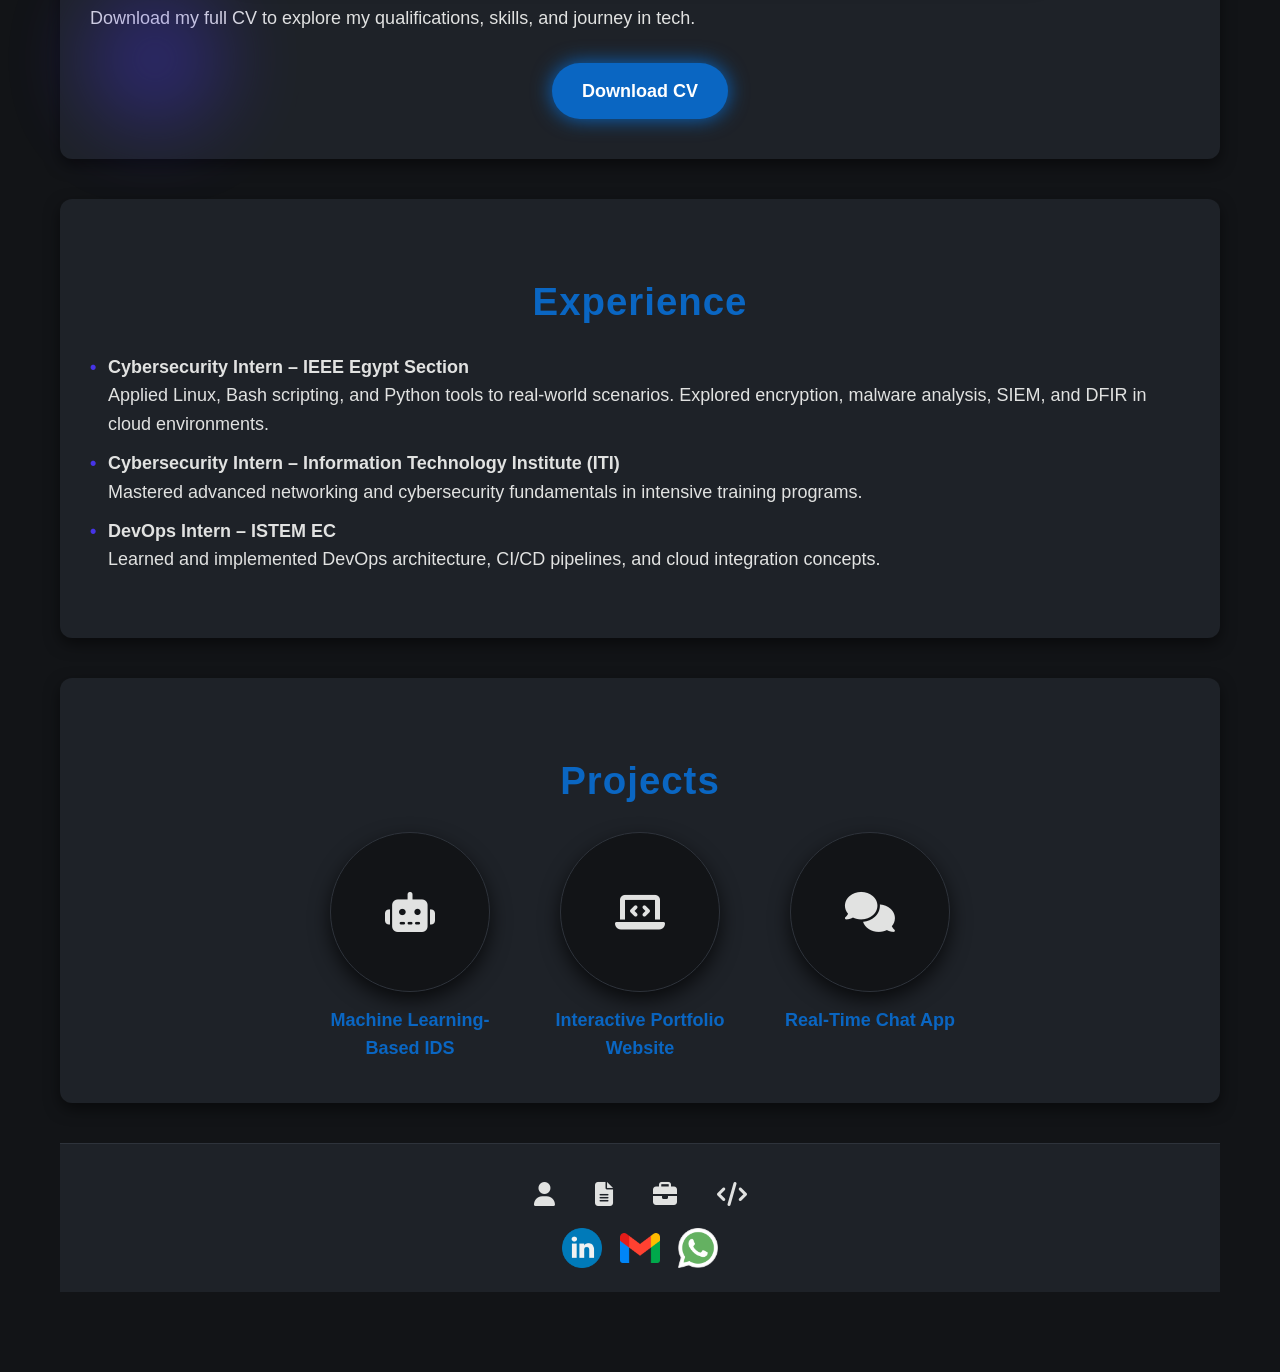
==== commit 2af7515c: "Update site.html add v wallpaper" ====
--- a/site.html
+++ b/site.html
@@ -6,8 +6,22 @@
   <title>Omar Qapil - Cybersecurity & DevOps Professional</title>
   <link rel="stylesheet" href="styles.css" />
   <link rel="stylesheet" href="https://cdnjs.cloudflare.com/ajax/libs/font-awesome/6.4.0/css/all.min.css" />
+
+  <!-- Google tag (gtag.js) -->
+  <script async src="https://www.googletagmanager.com/gtag/js?id=G-D4FXTFTQ1M"></script>
+  <script>
+    window.dataLayer = window.dataLayer || [];
+    function gtag(){dataLayer.push(arguments);}
+    gtag('js', new Date());
+
+    gtag('config', 'G-D4FXTFTQ1M');
+  </script>
 </head>
 <body>
+   <video autoplay muted loop id="bg-video">
+    <source src="https://motionbgs.com/media/5599/binary-code-falling.960x540.mp4" type="video/mp4">
+    Your browser does not support HTML5 video.
+  </video>
   <header>
     <h1>Omar Qapil</h1>
     <p class="subtitle">Cybersecurity & DevOps Innovator</p>
